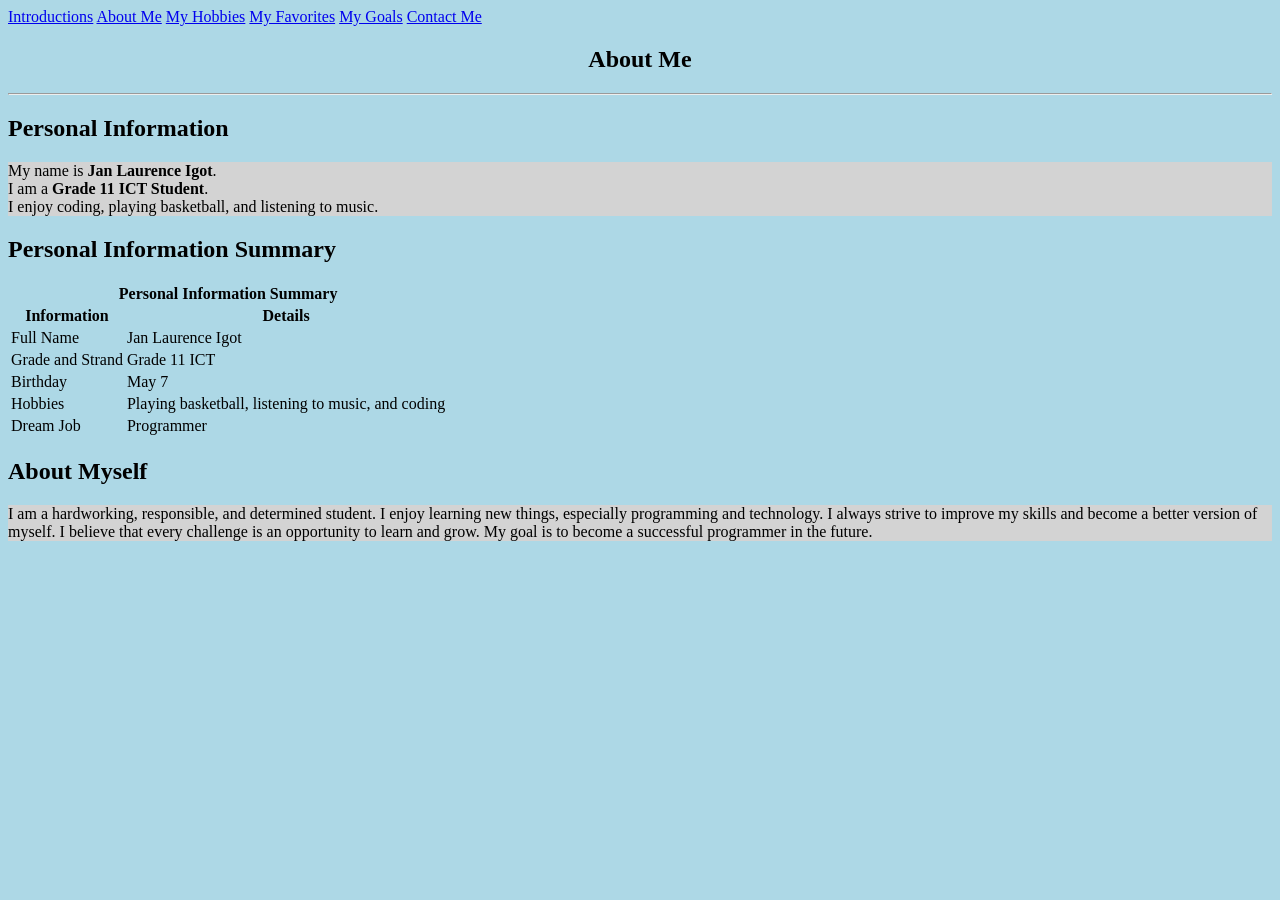
==== about.html @ 422fb777 "Update about.html" ====
<!DOCTYPE html>
<html lang="en">

<head>
  <meta charset="UTF-8">
  <meta name="viewport" content="width=device-width, initial-scale=1.0">
  <title>About Me - Jan Laurence Igot</title>
  <link rel="stylesheet" href="style.css">
</head>

<body>

  <nav>
    <a class="nav-link highlight" href="index.html">Introductions</a>
    <a class="nav-link highlight" href="about.html">About Me</a>
    <a class="nav-link highlight" href="hobbies.html">My Hobbies</a>
    <a class="nav-link highlight" href="favorites.html">My Favorites</a>
    <a class="nav-link highlight" href="goals.html">My Goals</a>
    <a class="nav-link highlight" href="contact.html">Contact Me</a>
  </nav>

  <main>

    <section id="about-section" class="profile-section">

      <h1 id="main-header">About Me</h1>

      <hr>

      <h2 class="section-title">Personal Information</h2>

      <p class="profile-info">
        My name is <b>Jan Laurence Igot</b>.<br>
        I am a <b>Grade 11 ICT Student</b>.<br>
        I enjoy coding, playing basketball, and listening to music.
      </p>

    </section>


    <section class="table-section">

      <h2 class="section-title">Personal Information Summary</h2>

      <table class="table-style">

        <tr>
          <th class="table-header" colspan="2">
            Personal Information Summary
          </th>
        </tr>

        <tr>
          <th>Information</th>
          <th>Details</th>
        </tr>

        <tr>
          <td>Full Name</td>
          <td>Jan Laurence Igot</td>
        </tr>

        <tr>
          <td>Grade and Strand</td>
          <td>Grade 11 ICT</td>
        </tr>

        <tr>
          <td>Birthday</td>
          <td>May 7</td>
        </tr>

        <tr>
          <td>Hobbies</td>
          <td>Playing basketball, listening to music, and coding</td>
        </tr>

        <tr>
          <td>Dream Job</td>
          <td>Programmer</td>
        </tr>

      </table>

    </section>


    <section class="profile-section">

      <h2 class="section-title">About Myself</h2>

      <p class="profile-info">
        I am a hardworking, responsible, and determined student.
        I enjoy learning new things, especially programming and technology.
        I always strive to improve my skills and become a better version of myself.
        I believe that every challenge is an opportunity to learn and grow.
        My goal is to become a successful programmer in the future.
      </p>

    </section>

  </main>

</body>
</html>
---- style.css ----
body {
    color: black;
    background-color: lightblue;
}

h1 {
    text-align: center;
    color: black;
}

p {
    color: black;
}

.profile-info {
    background-color: lightgray;
}

.section-title {
    font-weight: bold;
}

.center-text {
    text-align: center;
}

#about {
    background-color: lightgray;
}

#contact {
    background-color: lightblue;
}

.profile-info.center-text {
    text-align: center;
}
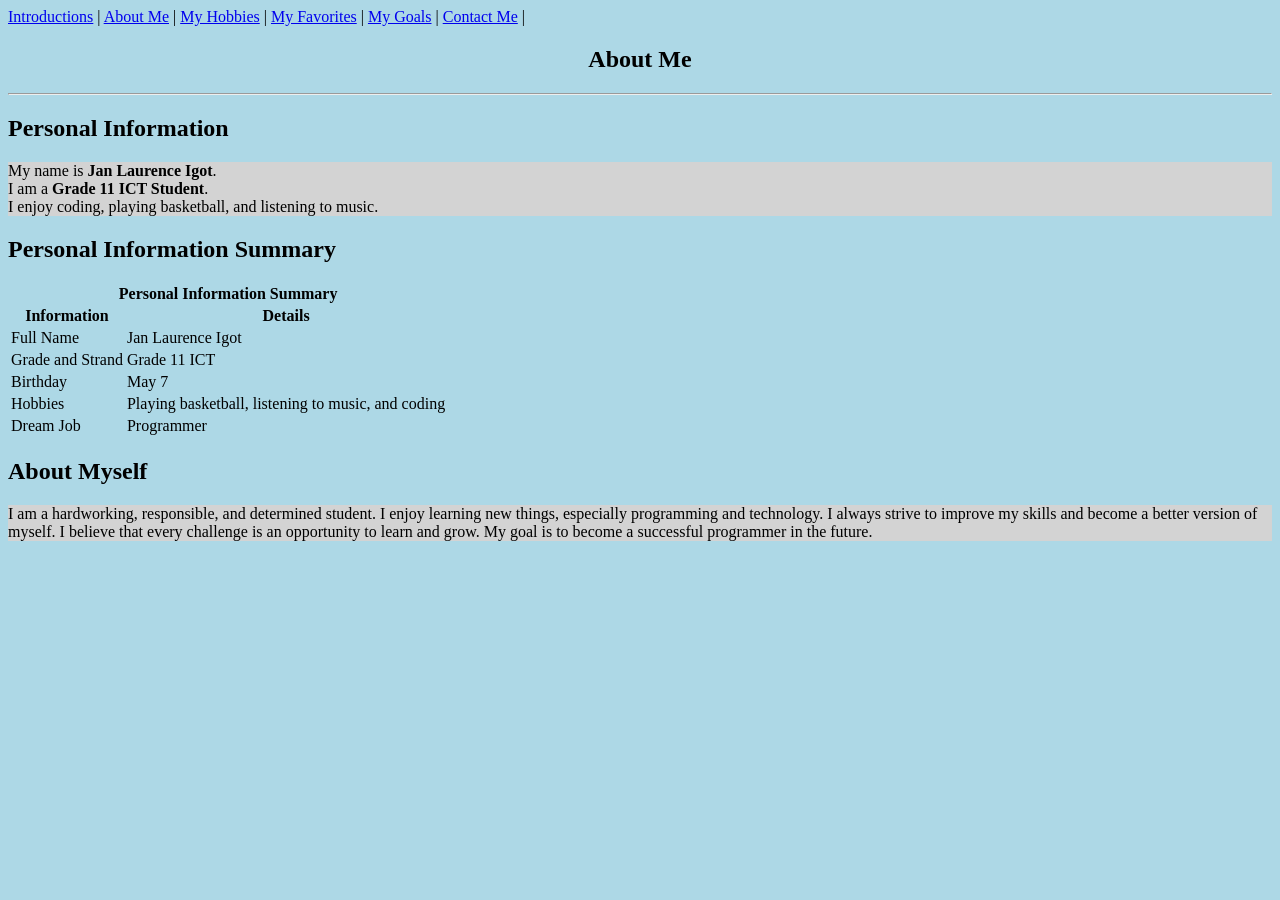
==== commit c02abfb9: "Update about.html" ====
--- a/about.html
+++ b/about.html
@@ -10,13 +10,13 @@
 
 <body>
 
-  <nav>
-    <a class="nav-link highlight" href="index.html">Introductions</a>
-    <a class="nav-link highlight" href="about.html">About Me</a>
-    <a class="nav-link highlight" href="hobbies.html">My Hobbies</a>
-    <a class="nav-link highlight" href="favorites.html">My Favorites</a>
-    <a class="nav-link highlight" href="goals.html">My Goals</a>
-    <a class="nav-link highlight" href="contact.html">Contact Me</a>
+    <nav>
+    <a class="nav-link highlight" href="index.html">Introductions</a> |
+    <a class="nav-link highlight" href="about.html">About Me</a> |
+    <a class="nav-link highlight" href="hobbies.html">My Hobbies</a> |
+    <a class="nav-link highlight" href="favorites.html">My Favorites</a> |
+    <a class="nav-link highlight" href="goals.html">My Goals</a> |
+    <a class="nav-link highlight" href="contact.html">Contact Me</a> |
   </nav>
 
   <main>
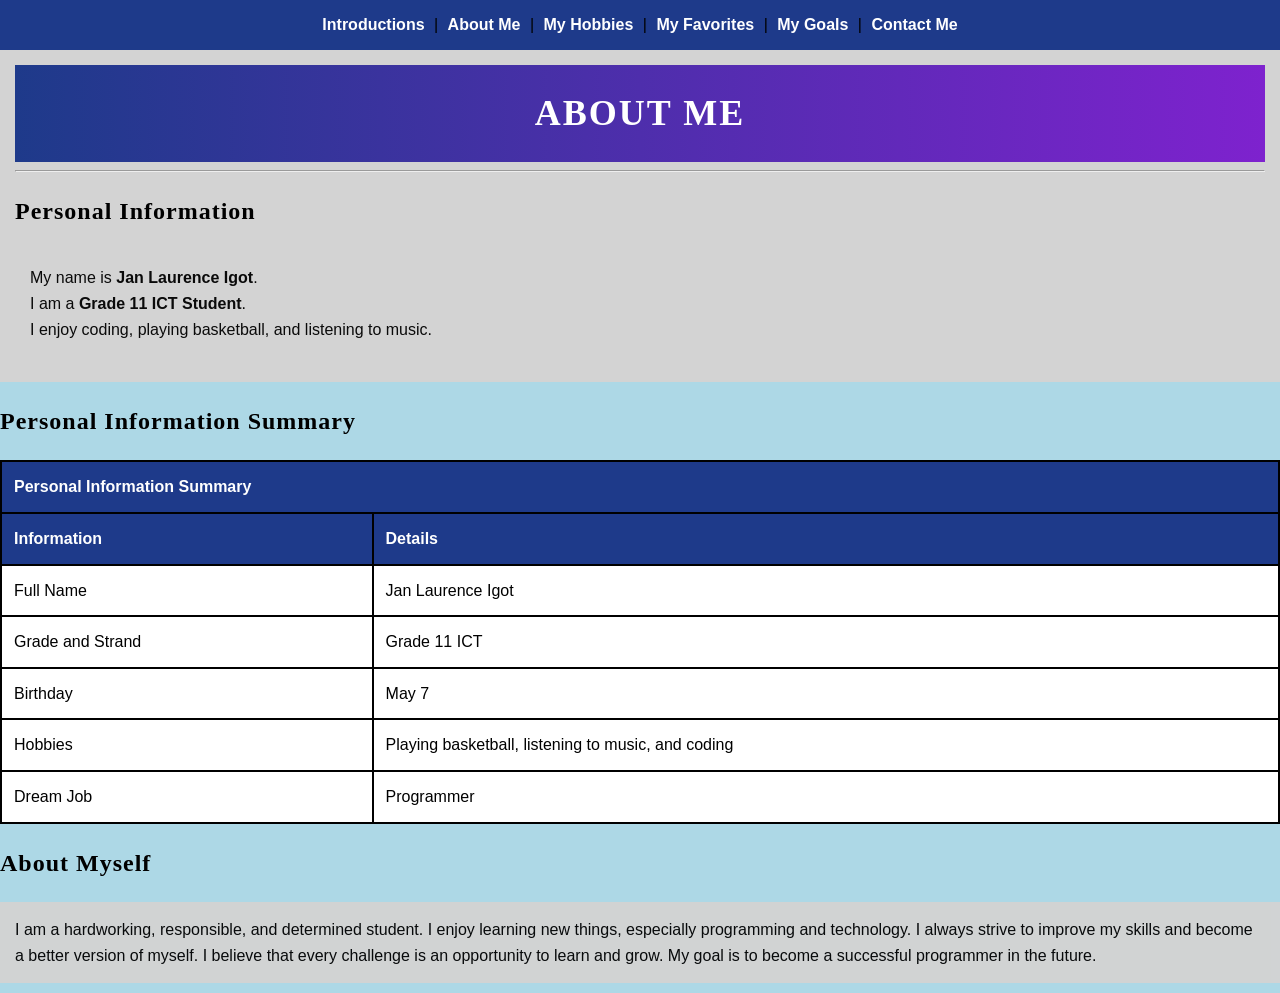
==== commit 88212a1e: "Update about.html" ====
--- a/about.html
+++ b/about.html
@@ -10,18 +10,19 @@
 
 <body>
 
-    <nav>
+  <nav>
     <a class="nav-link highlight" href="index.html">Introductions</a> |
     <a class="nav-link highlight" href="about.html">About Me</a> |
     <a class="nav-link highlight" href="hobbies.html">My Hobbies</a> |
     <a class="nav-link highlight" href="favorites.html">My Favorites</a> |
     <a class="nav-link highlight" href="goals.html">My Goals</a> |
-    <a class="nav-link highlight" href="contact.html">Contact Me</a> |
+    <a class="nav-link highlight" href="contact.html">Contact Me</a>
   </nav>
 
   <main>
 
-    <section id="about-section" class="profile-section">
+    <!-- Fixed: Changed id to "about" to match your #about rule in style.css -->
+    <section id="about" class="profile-section">
 
       <h1 id="main-header">About Me</h1>
 
@@ -43,43 +44,44 @@
       <h2 class="section-title">Personal Information Summary</h2>
 
       <table class="table-style">
+        <thead>
+          <tr>
+            <th class="table-header" colspan="2">
+              Personal Information Summary
+            </th>
+          </tr>
+          <tr>
+            <th class="table-header">Information</th>
+            <th class="table-header">Details</th>
+          </tr>
+        </thead>
 
-        <tr>
-          <th class="table-header" colspan="2">
-            Personal Information Summary
-          </th>
-        </tr>
+        <tbody>
+          <tr>
+            <td>Full Name</td>
+            <td>Jan Laurence Igot</td>
+          </tr>
 
-        <tr>
-          <th>Information</th>
-          <th>Details</th>
-        </tr>
+          <tr>
+            <td>Grade and Strand</td>
+            <td>Grade 11 ICT</td>
+          </tr>
 
-        <tr>
-          <td>Full Name</td>
-          <td>Jan Laurence Igot</td>
-        </tr>
+          <tr>
+            <td>Birthday</td>
+            <td>May 7</td>
+          </tr>
 
-        <tr>
-          <td>Grade and Strand</td>
-          <td>Grade 11 ICT</td>
-        </tr>
+          <tr>
+            <td>Hobbies</td>
+            <td>Playing basketball, listening to music, and coding</td>
+          </tr>
 
-        <tr>
-          <td>Birthday</td>
-          <td>May 7</td>
-        </tr>
-
-        <tr>
-          <td>Hobbies</td>
-          <td>Playing basketball, listening to music, and coding</td>
-        </tr>
-
-        <tr>
-          <td>Dream Job</td>
-          <td>Programmer</td>
-        </tr>
-
+          <tr>
+            <td>Dream Job</td>
+            <td>Programmer</td>
+          </tr>
+        </tbody>
       </table>
 
     </section>
@@ -102,4 +104,4 @@
   </main>
 
 </body>
-</html>+</html>
--- a/style.css
+++ b/style.css
@@ -1,38 +1,127 @@
 
-    body {
+    /* ==========================================================================
+   1. GLOBAL STYLES & BODY
+   ========================================================================== */
+body {
     color: black;
     background-color: lightblue;
+    font-family: Arial, sans-serif;   
+    font-size: 16px;                  
+    line-height: 1.6;                 
+    margin: 0;
+    padding: 0;
 }
 
+/* ==========================================================================
+   2. NAVIGATION BAR & LINKS
+   ========================================================================== */
+nav {
+    background-color: #1e3a8a;
+    padding: 12px;
+    text-align: center;
+}
+
+.nav-link {
+    color: white;
+    text-decoration: none;
+    font-weight: bold;
+    margin: 0 5px;
+}
+
+.nav-link:hover {
+    text-decoration: underline;
+}
+
+/* ==========================================================================
+   3. HEADINGS & TEXT PROPERTIES
+   ========================================================================== */
 h1 {
-    text-align: center;
-    color: black;
+    text-align: center;              
+    color: white;                    
+    font-family: Georgia, serif;      
+    font-size: 36px;                  
+    font-weight: bold;                
+    text-transform: uppercase;        
+    letter-spacing: 2px;             
+    
+    background: linear-gradient(to right, #1e3a8a, #7e22ce);
+    padding: 20px;
+    margin: 0;
 }
 
 p {
-    color: black;
-}
-
-.profile-info {
-    background-color: lightgray;
+    color: #333333;                   
 }
 
 .section-title {
     font-weight: bold;
+    font-family: Georgia, serif;
+    text-transform: capitalize;       
+    letter-spacing: 1px;
 }
 
 .center-text {
     text-align: center;
 }
 
-#about {
+/* ==========================================================================
+   4. SECTIONS, OPACITY & MEDIA
+   ========================================================================== */
+.profile-info {
     background-color: lightgray;
-}
-
-#contact {
-    background-color: lightblue;
+    color: black;
+    font-size: 16px;
+    line-height: 1.6;
+    padding: 15px;
+    margin: 10px 0;
+    opacity: 0.95;                    
 }
 
 .profile-info.center-text {
     text-align: center;
-}+}
+
+#about {
+    background-color: lightgray;
+    padding: 15px;
+}
+
+#contact {
+    background: radial-gradient(white, lightblue);
+    padding: 15px;
+}
+
+video {
+    display: block;
+    max-width: 100%;
+    margin: 15px 0;
+    border: 2px solid #1e3a8a;
+}
+
+.hobby-list {
+    margin: 15px 20px;
+    line-height: 1.8;
+}
+
+/* ==========================================================================
+   5. TABLE STYLES
+   ========================================================================== */
+.table-style {
+    width: 100%;
+    border-collapse: collapse;
+    margin: 20px 0;
+    background-color: white;
+    color: black;
+}
+
+.table-style th,
+.table-style td {
+    border: 2px solid black;
+    padding: 12px;
+    text-align: left;
+}
+
+.table-header {
+    background-color: #1e3a8a;
+    color: white;    
+}
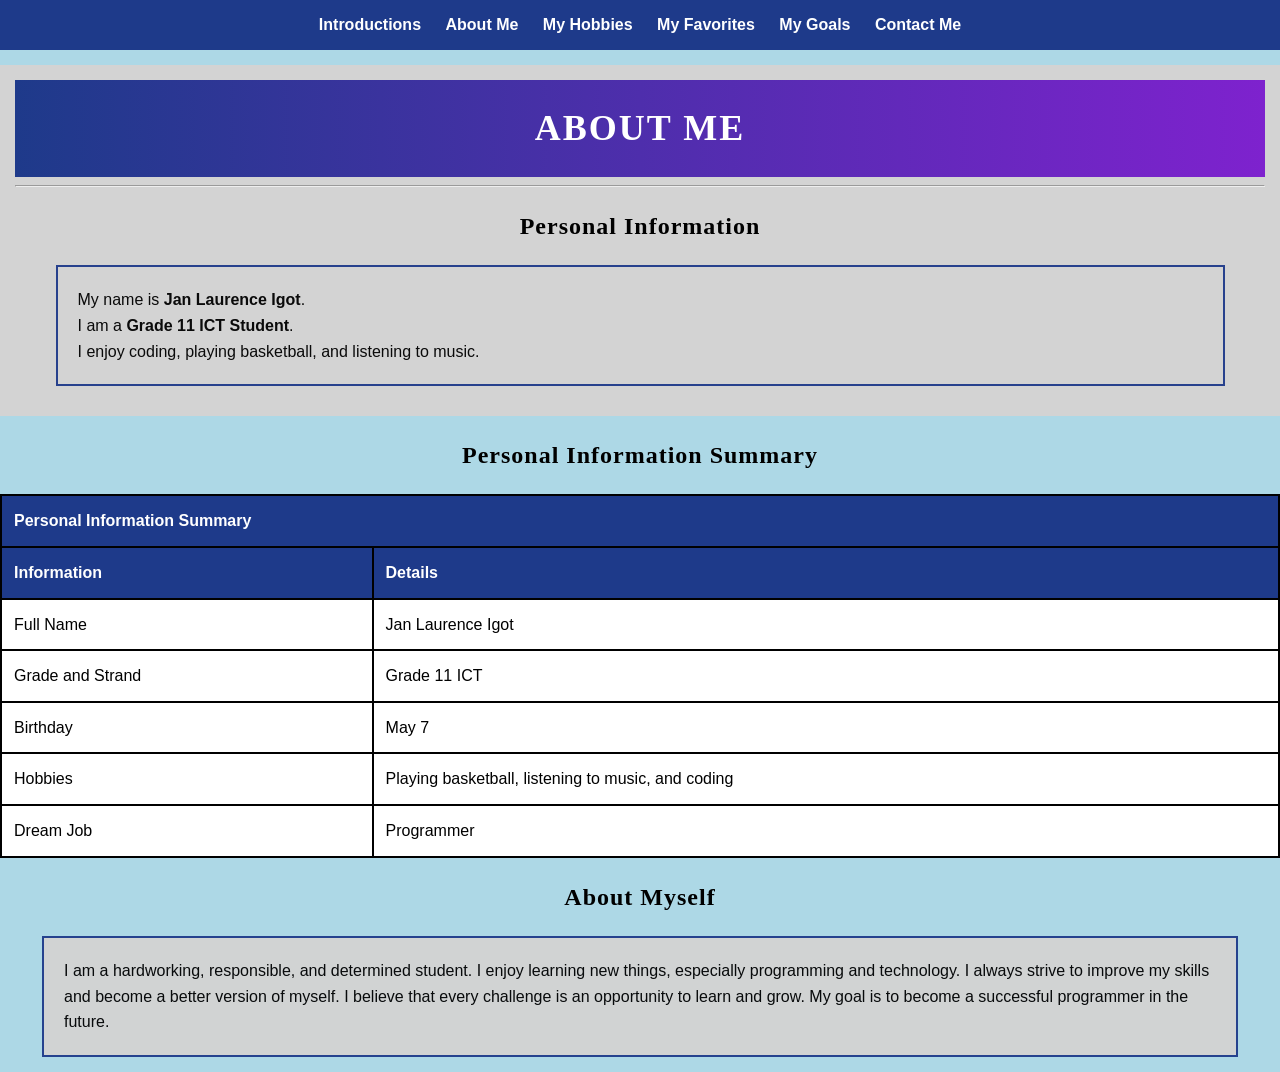
==== commit 1716901b: "Refactor navigation and section titles in about.html" ====
--- a/about.html
+++ b/about.html
@@ -10,25 +10,27 @@
 
 <body>
 
+  <!-- NAVIGATION BAR (Structured with UL/LI for Lesson 2.2 CSS) -->
   <nav>
-    <a class="nav-link highlight" href="index.html">Introductions</a> |
-    <a class="nav-link highlight" href="about.html">About Me</a> |
-    <a class="nav-link highlight" href="hobbies.html">My Hobbies</a> |
-    <a class="nav-link highlight" href="favorites.html">My Favorites</a> |
-    <a class="nav-link highlight" href="goals.html">My Goals</a> |
-    <a class="nav-link highlight" href="contact.html">Contact Me</a>
+    <ul>
+      <li><a href="index.html">Introductions</a></li>
+      <li><a href="about.html">About Me</a></li>
+      <li><a href="hobbies.html">My Hobbies</a></li>
+      <li><a href="favorites.html">My Favorites</a></li>
+      <li><a href="goals.html">My Goals</a></li>
+      <li><a href="contact.html">Contact Me</a></li>
+    </ul>
   </nav>
 
   <main>
 
-    <!-- Fixed: Changed id to "about" to match your #about rule in style.css -->
     <section id="about" class="profile-section">
 
       <h1 id="main-header">About Me</h1>
 
       <hr>
 
-      <h2 class="section-title">Personal Information</h2>
+      <h2 class="section-title center-text">Personal Information</h2>
 
       <p class="profile-info">
         My name is <b>Jan Laurence Igot</b>.<br>
@@ -41,7 +43,7 @@
 
     <section class="table-section">
 
-      <h2 class="section-title">Personal Information Summary</h2>
+      <h2 class="section-title center-text">Personal Information Summary</h2>
 
       <table class="table-style">
         <thead>
@@ -89,7 +91,7 @@
 
     <section class="profile-section">
 
-      <h2 class="section-title">About Myself</h2>
+      <h2 class="section-title center-text">About Myself</h2>
 
       <p class="profile-info">
         I am a hardworking, responsible, and determined student.
--- a/style.css
+++ b/style.css
@@ -1,62 +1,79 @@
 
-    /* ==========================================================================
-   1. GLOBAL STYLES & BODY
-   ========================================================================== */
+ 
 body {
     color: black;
     background-color: lightblue;
-    font-family: Arial, sans-serif;   
-    font-size: 16px;                  
-    line-height: 1.6;                 
+    font-family: Arial, sans-serif;
+    font-size: 16px;
+    line-height: 1.6;
     margin: 0;
     padding: 0;
 }
 
-/* ==========================================================================
-   2. NAVIGATION BAR & LINKS
-   ========================================================================== */
+
 nav {
     background-color: #1e3a8a;
     padding: 12px;
     text-align: center;
-}
-
-.nav-link {
+    position: sticky;
+    top: 0;
+    z-index: 100; 
+}
+
+
+nav ul {
+    list-style-type: none; 
+    margin: 0;
+    padding: 0;
+}
+
+nav li {
+    display: inline;
+    margin: 0 10px;
+}
+
+
+a:link {
     color: white;
     text-decoration: none;
     font-weight: bold;
-    margin: 0 5px;
-}
-
-.nav-link:hover {
+}
+
+a:visited {
+    color: #e0e7ff;
+}
+
+a:hover {
+    color: #facc15;
     text-decoration: underline;
 }
 
-/* ==========================================================================
-   3. HEADINGS & TEXT PROPERTIES
-   ========================================================================== */
+a:active {
+    color: orange;
+}
+
+
 h1 {
-    text-align: center;              
-    color: white;                    
-    font-family: Georgia, serif;      
-    font-size: 36px;                  
-    font-weight: bold;                
-    text-transform: uppercase;        
-    letter-spacing: 2px;             
-    
+    text-align: center;
+    color: white;
+    font-family: Georgia, serif;
+    font-size: 36px;
+    font-weight: bold;
+    text-transform: uppercase;
+    letter-spacing: 2px;
     background: linear-gradient(to right, #1e3a8a, #7e22ce);
     padding: 20px;
     margin: 0;
 }
 
 p {
-    color: #333333;                   
+    color: #333333;
 }
 
 .section-title {
     font-weight: bold;
     font-family: Georgia, serif;
-    text-transform: capitalize;       
+    text-transform: capitalize;
     letter-spacing: 1px;
 }
 
@@ -64,48 +81,91 @@
     text-align: center;
 }
 
-/* ==========================================================================
-   4. SECTIONS, OPACITY & MEDIA
-   ========================================================================== */
+
 .profile-info {
     background-color: lightgray;
     color: black;
     font-size: 16px;
     line-height: 1.6;
-    padding: 15px;
-    margin: 10px 0;
-    opacity: 0.95;                    
-}
-
-.profile-info.center-text {
-    text-align: center;
+    padding: 20px;        
+    margin: 15px auto;    
+    width: 90%;          
+    border: 2px solid #1e3a8a; 
+    opacity: 0.95;       
 }
 
 #about {
     background-color: lightgray;
     padding: 15px;
+    margin: 15px 0;
 }
 
 #contact {
     background: radial-gradient(white, lightblue);
-    padding: 15px;
-}
-
-video {
+    padding: 20px;
+    margin: 15px 0;
+}
+
+
+.float-image {
+    float: left;        
+    margin-right: 15px;
+    margin-bottom: 10px;
+    width: 150px;
+    height: 150px;
+    border: 2px solid #1e3a8a;
+}
+
+
+.card-container {
+    position: relative;
+    height: 120px;
+    margin: 20px 0;
+}
+
+.badge-one {
+    position: absolute;  
+    top: 10px;
+    left: 10px;
+    z-index: 1;         
+    background-color: #1e3a8a;
+    color: white;
+    padding: 10px;
+}
+
+.badge-two {
+    position: absolute;
+    top: 25px;
+    left: 30px;
+    z-index: 2;         
+    background-color: #7e22ce;
+    color: white;
+    padding: 10px;
+}
+
+.clear-fix {
+    clear: both;       
+}
+
+video, audio, img {
     display: block;
     max-width: 100%;
-    margin: 15px 0;
+    margin: 15px auto;
     border: 2px solid #1e3a8a;
 }
 
-.hobby-list {
-    margin: 15px 20px;
-    line-height: 1.8;
-}
-
-/* ==========================================================================
-   5. TABLE STYLES
-   ========================================================================== */
+/* List Styling */
+ul.custom-list {
+    list-style-type: circle;
+    margin: 15px 25px;
+}
+
+ol.custom-list {
+    list-style-type: decimal;
+    margin: 15px 25px;
+}
+
+
 .table-style {
     width: 100%;
     border-collapse: collapse;
@@ -123,5 +183,30 @@
 
 .table-header {
     background-color: #1e3a8a;
-    color: white;    
-}
+    color: white;
+}
+
+input[type="text"],
+input[type="email"],
+select,
+textarea {
+    width: 100%;
+    padding: 8px;
+    margin-top: 5px;
+    margin-bottom: 15px;
+    border: 1px solid #1e3a8a;
+    font-family: Arial, sans-serif;
+}
+
+button {
+    background-color: #1e3a8a;
+    color: white;
+    font-weight: bold;
+    padding: 10px 18px;
+    border: none;
+    cursor: pointer;
+}
+
+button:hover {
+    background-color: #7e22ce;
+}
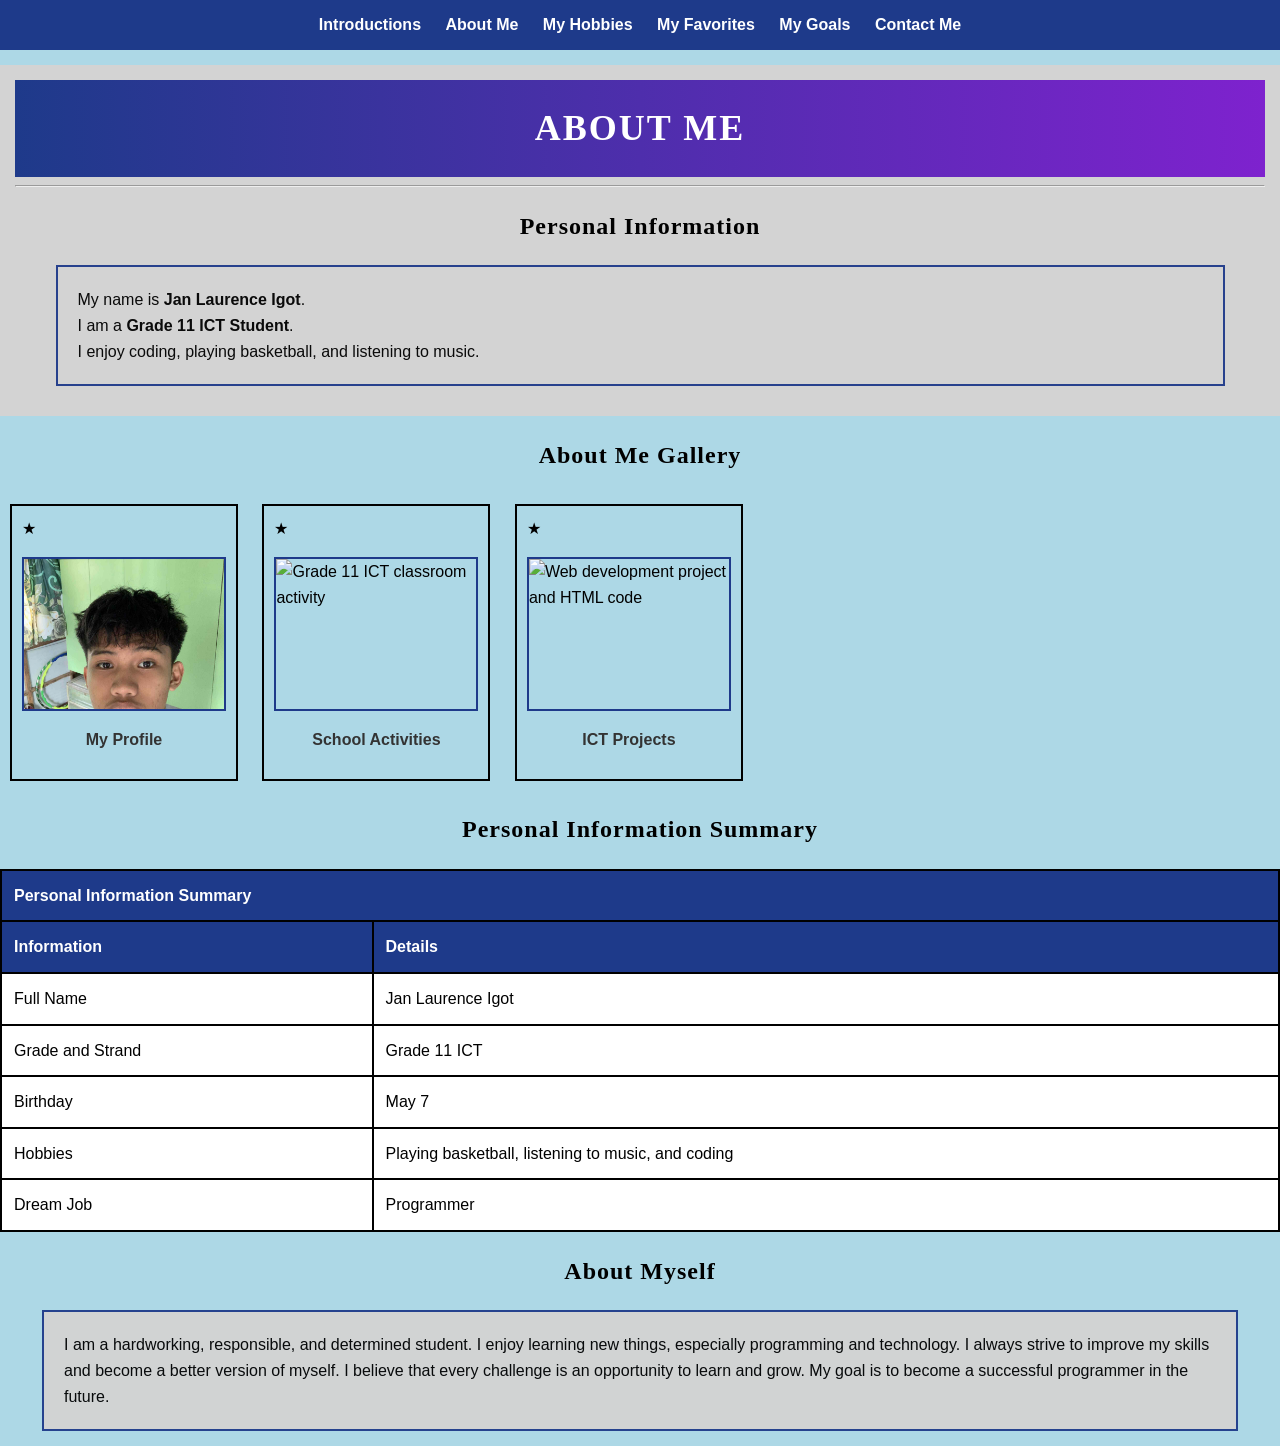
==== commit 301e0e3a: "Update about.html" ====
--- a/about.html
+++ b/about.html
@@ -10,7 +10,7 @@
 
 <body>
 
-  <!-- NAVIGATION BAR (Structured with UL/LI for Lesson 2.2 CSS) -->
+  <!-- NAVIGATION BAR -->
   <nav>
     <ul>
       <li><a href="index.html">Introductions</a></li>
@@ -40,6 +40,29 @@
 
     </section>
 
+    <!-- ==========================================
+       LESSON 2.3: CSS IMAGE GALLERY SECTION
+       ========================================== -->
+    <section class="gallery-section">
+
+      <h2 class="section-title center-text">About Me Gallery</h2>
+
+      <div class="gallery">
+        <div class="gallery-item">
+          <img src="a3cda980-d5c3-46c0-9ae6-7ce28dd5495e.jpeg" alt="Jan Laurence Igot profile picture">
+          <p>My Profile</p>
+        </div>
+        <div class="gallery-item">
+          <img src="school-activity.jpg" alt="Grade 11 ICT classroom activity">
+          <p>School Activities</p>
+        </div>
+        <div class="gallery-item">
+          <img src="programming-project.jpg" alt="Web development project and HTML code">
+          <p>ICT Projects</p>
+        </div>
+      </div>
+
+    </section>
 
     <section class="table-section">
 
@@ -88,7 +111,6 @@
 
     </section>
 
-
     <section class="profile-section">
 
       <h2 class="section-title center-text">About Myself</h2>
--- a/style.css
+++ b/style.css
@@ -1,5 +1,8 @@
 
  
+/* ==========================================
+   1. GLOBAL STYLES (Original ni Sir Deson)
+   ========================================== */
 body {
     color: black;
     background-color: lightblue;
@@ -10,7 +13,6 @@
     padding: 0;
 }
 
-
 nav {
     background-color: #1e3a8a;
     padding: 12px;
@@ -19,7 +21,6 @@
     top: 0;
     z-index: 100; 
 }
-
 
 nav ul {
     list-style-type: none; 
@@ -32,7 +33,7 @@
     margin: 0 10px;
 }
 
-
+/* Link States (Pseudo-classes) */
 a:link {
     color: white;
     text-decoration: none;
@@ -51,7 +52,6 @@
 a:active {
     color: orange;
 }
-
 
 h1 {
     text-align: center;
@@ -81,17 +81,16 @@
     text-align: center;
 }
 
-
 .profile-info {
     background-color: lightgray;
     color: black;
     font-size: 16px;
     line-height: 1.6;
-    padding: 20px;        
-    margin: 15px auto;    
-    width: 90%;          
+    padding: 20px;         
+    margin: 15px auto;     
+    width: 90%;           
     border: 2px solid #1e3a8a; 
-    opacity: 0.95;       
+    opacity: 0.95;         
 }
 
 #about {
@@ -106,9 +105,8 @@
     margin: 15px 0;
 }
 
-
 .float-image {
-    float: left;        
+    float: left;         
     margin-right: 15px;
     margin-bottom: 10px;
     width: 150px;
@@ -116,7 +114,6 @@
     border: 2px solid #1e3a8a;
 }
 
-
 .card-container {
     position: relative;
     height: 120px;
@@ -127,7 +124,7 @@
     position: absolute;  
     top: 10px;
     left: 10px;
-    z-index: 1;         
+    z-index: 1;          
     background-color: #1e3a8a;
     color: white;
     padding: 10px;
@@ -137,14 +134,14 @@
     position: absolute;
     top: 25px;
     left: 30px;
-    z-index: 2;         
+    z-index: 2;          
     background-color: #7e22ce;
     color: white;
     padding: 10px;
 }
 
 .clear-fix {
-    clear: both;       
+    clear: both;         
 }
 
 video, audio, img {
@@ -154,7 +151,6 @@
     border: 2px solid #1e3a8a;
 }
 
-/* List Styling */
 ul.custom-list {
     list-style-type: circle;
     margin: 15px 25px;
@@ -164,7 +160,6 @@
     list-style-type: decimal;
     margin: 15px 25px;
 }
-
 
 .table-style {
     width: 100%;
@@ -210,3 +205,45 @@
 button:hover {
     background-color: #7e22ce;
 }
+
+/* ==========================================
+   2. LESSON 2.3: CSS IMAGE GALLERY & PSEUDO-ELEMENTS
+   (Eksaktong gisunod gikan sa module ni Sir Deson)
+   ========================================== */
+
+.gallery-item {
+    display: inline-block;
+    border: 2px solid black;
+    padding: 10px;
+    margin: 10px;
+}
+
+.gallery-item img {
+    width: 200px;
+    height: 150px;
+    object-fit: cover;
+}
+
+.gallery-item p {
+    text-align: center;
+    font-weight: bold;
+}
+
+.gallery-item:hover {
+    border: 3px solid blue;
+}
+
+.gallery-item::before {
+    content: "★ ";
+}
+
+.gallery-item:hover::before {
+    content: "✓";
+}
+
+/* Form inputs focus state gikan sa lesson */
+input:focus {
+    border: 2px solid blue;
+    background-color: lightgray;
+    outline: none;
+}
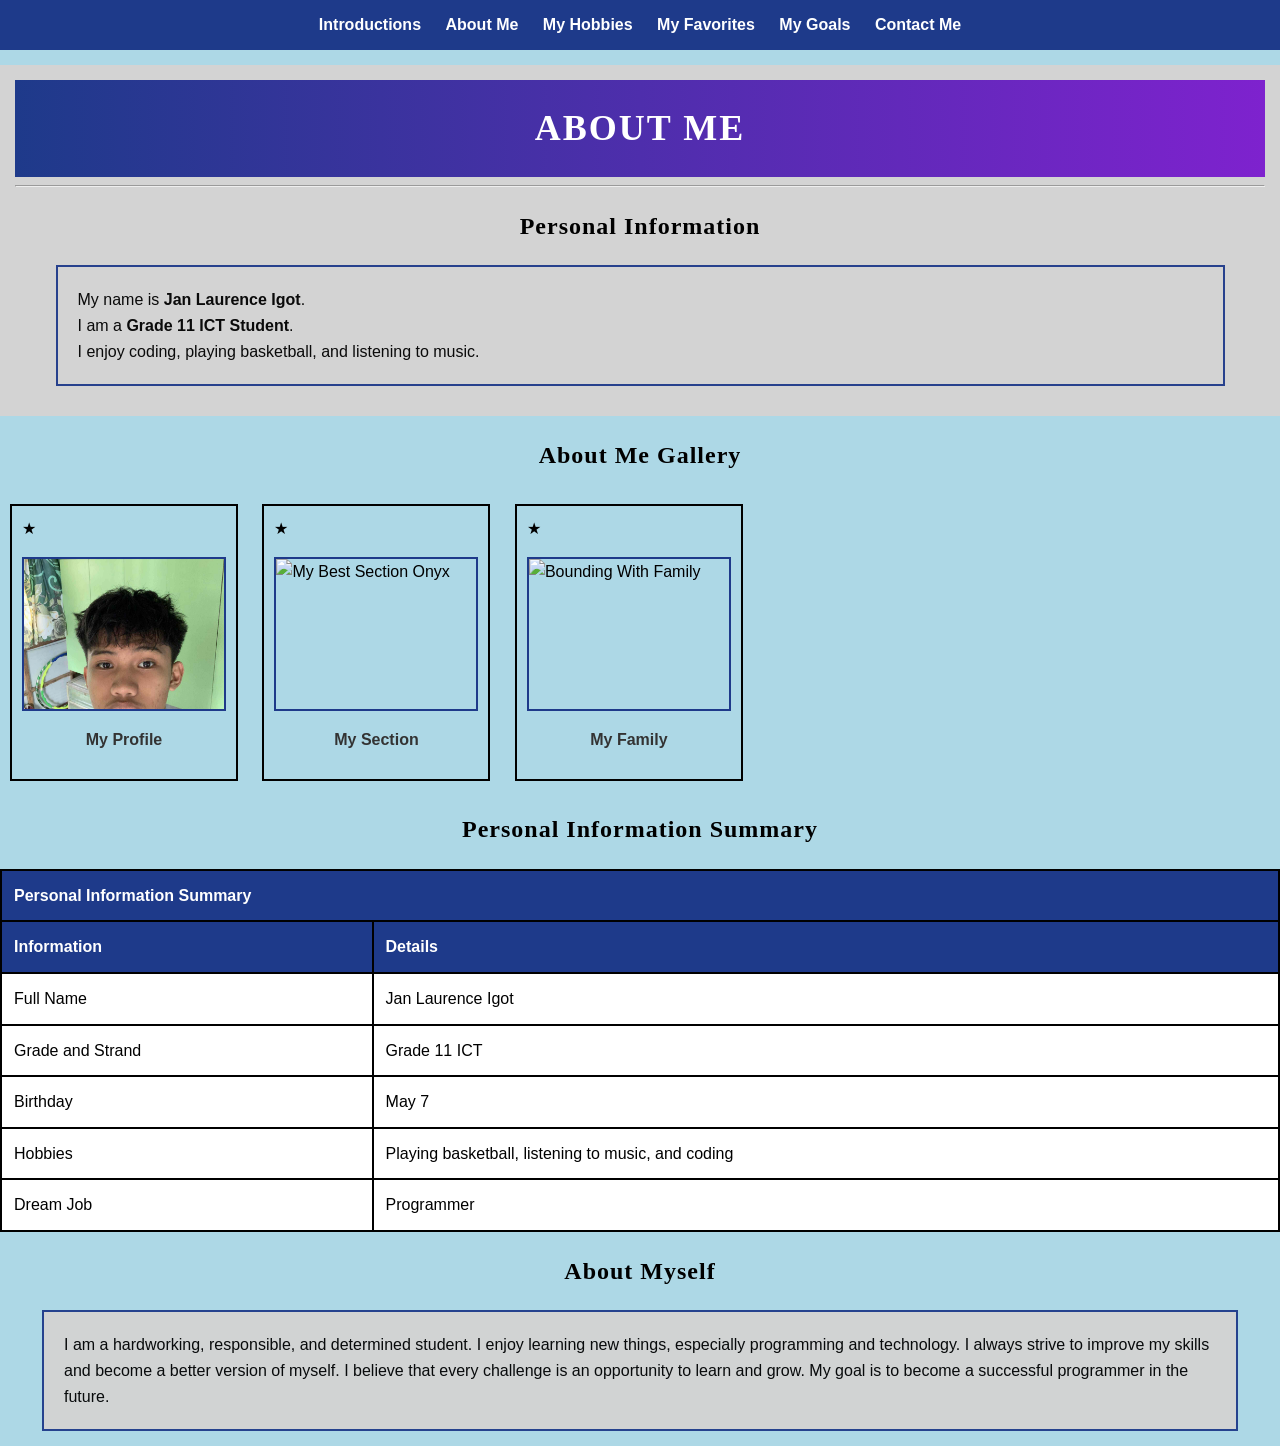
==== commit 392d8513: "Update about.html" ====
--- a/about.html
+++ b/about.html
@@ -53,12 +53,12 @@
           <p>My Profile</p>
         </div>
         <div class="gallery-item">
-          <img src="school-activity.jpg" alt="Grade 11 ICT classroom activity">
-          <p>School Activities</p>
+          <img src="school-activity.jpg" alt="My Best Section Onyx">
+          <p>My Section</p>
         </div>
         <div class="gallery-item">
-          <img src="programming-project.jpg" alt="Web development project and HTML code">
-          <p>ICT Projects</p>
+          <img src="programming-project.jpg" alt="Bounding With Family">
+          <p>My Family</p>
         </div>
       </div>
 
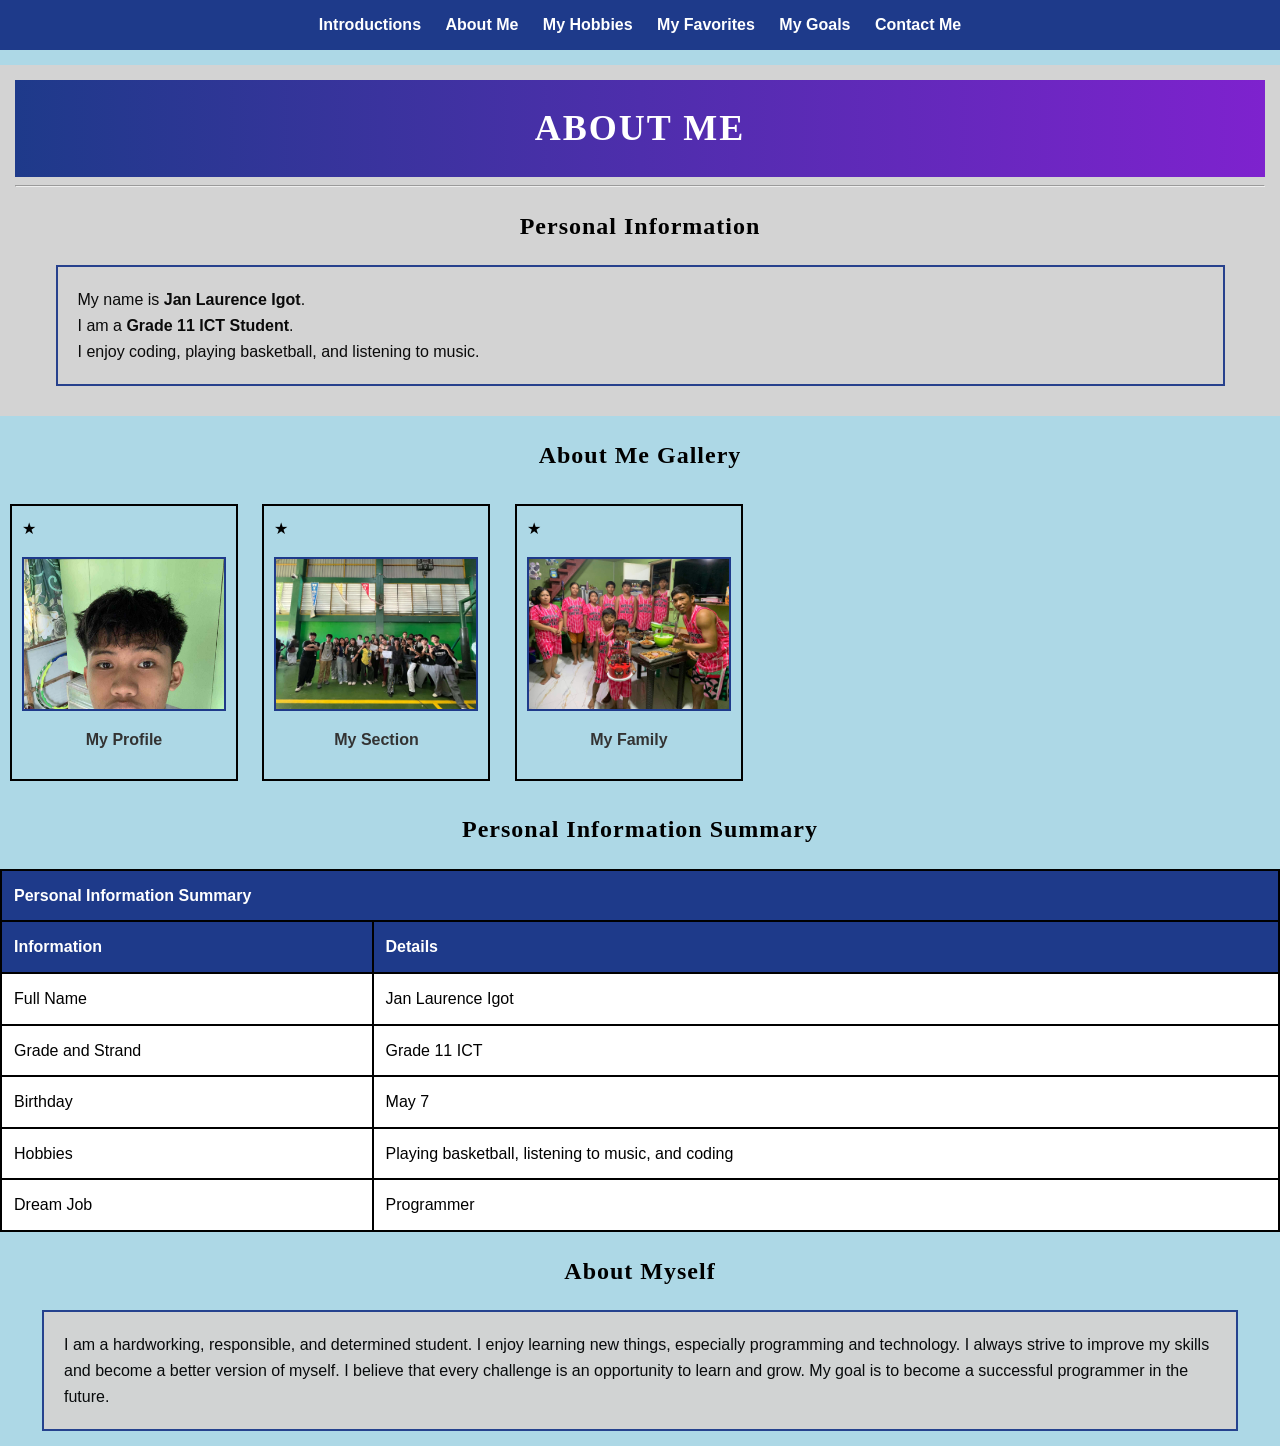
==== commit e0694d55: "Update about.html" ====
--- a/about.html
+++ b/about.html
@@ -53,11 +53,11 @@
           <p>My Profile</p>
         </div>
         <div class="gallery-item">
-          <img src="school-activity.jpg" alt="My Best Section Onyx">
+          <img src="5eecb52a-95a9-4ebc-84ee-dbaf5f42e2dc.jpeg" alt="My Best Section Onyx">
           <p>My Section</p>
         </div>
         <div class="gallery-item">
-          <img src="programming-project.jpg" alt="Bounding With Family">
+          <img src="199026f0-096b-4941-ac39-acaa3f2e29ff.jpeg" alt="Bounding With Family">
           <p>My Family</p>
         </div>
       </div>
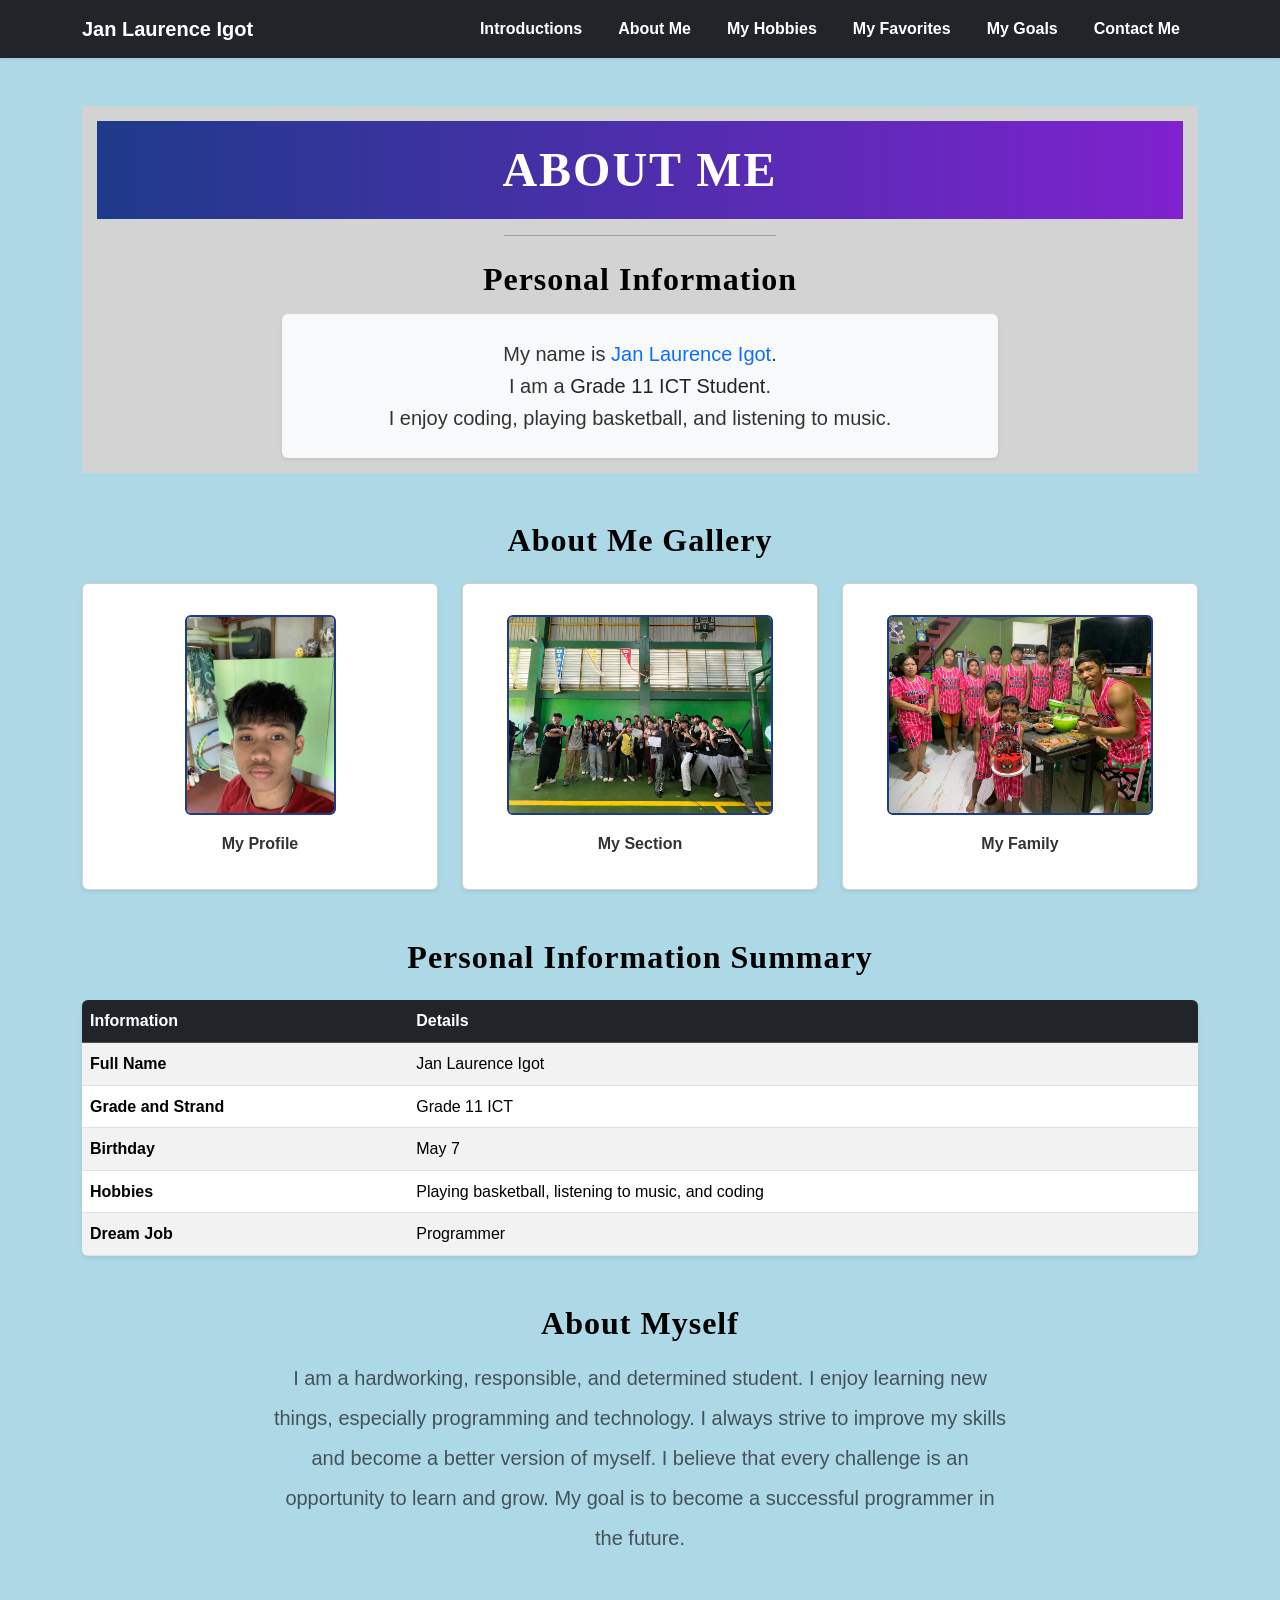
==== commit 19fd4733: "Update about.html" ====
--- a/about.html
+++ b/about.html
@@ -5,127 +5,138 @@
   <meta charset="UTF-8">
   <meta name="viewport" content="width=device-width, initial-scale=1.0">
   <title>About Me - Jan Laurence Igot</title>
+  <!-- Bootstrap 5 CSS CDN -->
+  <link href="https://cdn.jsdelivr.net/npm/bootstrap@5.3.3/dist/css/bootstrap.min.css" rel="stylesheet">
   <link rel="stylesheet" href="style.css">
 </head>
 
 <body>
 
-  <!-- NAVIGATION BAR -->
-  <nav>
-    <ul>
-      <li><a href="index.html">Introductions</a></li>
-      <li><a href="about.html">About Me</a></li>
-      <li><a href="hobbies.html">My Hobbies</a></li>
-      <li><a href="favorites.html">My Favorites</a></li>
-      <li><a href="goals.html">My Goals</a></li>
-      <li><a href="contact.html">Contact Me</a></li>
-    </ul>
+  <!-- Responsive Navigation Bar -->
+  <nav class="navbar navbar-expand-lg navbar-dark bg-dark shadow-sm">
+    <div class="container">
+      <a class="navbar-brand fw-bold" href="index.html">Jan Laurence Igot</a>
+      <button class="navbar-toggler" type="button" data-bs-toggle="collapse" data-bs-target="#navbarNav" aria-controls="navbarNav" aria-expanded="false" aria-label="Toggle navigation">
+          <span class="navbar-toggler-icon"></span>
+      </button>
+      <div class="collapse navbar-collapse" id="navbarNav">
+          <ul class="navbar-nav ms-auto">
+              <li class="nav-item"><a class="nav-link" href="index.html">Introductions</a></li>
+              <li class="nav-item"><a class="nav-link active" href="about.html">About Me</a></li>
+              <li class="nav-item"><a class="nav-link" href="hobbies.html">My Hobbies</a></li>
+              <li class="nav-item"><a class="nav-link" href="favorites.html">My Favorites</a></li>
+              <li class="nav-item"><a class="nav-link" href="goals.html">My Goals</a></li>
+              <li class="nav-item"><a class="nav-link" href="contact.html">Contact Me</a></li>
+          </ul>
+      </div>
+    </div>
   </nav>
 
-  <main>
+  <main class="container my-5">
 
-    <section id="about" class="profile-section">
+    <!-- Personal Information Section -->
+    <section id="about" class="mb-5 text-center">
+      <h1 id="main-header" class="display-5 fw-bold mb-3">About Me</h1>
+      <hr class="w-25 mx-auto mb-4">
 
-      <h1 id="main-header">About Me</h1>
-
-      <hr>
-
-      <h2 class="section-title center-text">Personal Information</h2>
-
-      <p class="profile-info">
-        My name is <b>Jan Laurence Igot</b>.<br>
-        I am a <b>Grade 11 ICT Student</b>.<br>
-        I enjoy coding, playing basketball, and listening to music.
-      </p>
-
+      <h2 class="section-title mb-3">Personal Information</h2>
+      
+      <div class="row justify-content-center">
+        <div class="col-lg-8">
+          <div class="card shadow-sm p-4 bg-light border-0">
+            <p class="lead mb-0">
+              My name is <b class="text-primary">Jan Laurence Igot</b>.<br>
+              I am a <b class="text-dark">Grade 11 ICT Student</b>.<br>
+              I enjoy coding, playing basketball, and listening to music.
+            </p>
+          </div>
+        </div>
+      </div>
     </section>
 
-    <!-- ==========================================
-       LESSON 2.3: CSS IMAGE GALLERY SECTION
-       ========================================== -->
-    <section class="gallery-section">
+    <!-- About Me Gallery Section -->
+    <section class="mb-5">
+      <h2 class="section-title text-center mb-4">About Me Gallery</h2>
 
-      <h2 class="section-title center-text">About Me Gallery</h2>
-
-      <div class="gallery">
-        <div class="gallery-item">
-          <img src="a3cda980-d5c3-46c0-9ae6-7ce28dd5495e.jpeg" alt="Jan Laurence Igot profile picture">
-          <p>My Profile</p>
+      <div class="row g-4">
+        <div class="col-md-4">
+          <div class="card h-100 shadow-sm text-center p-3">
+            <img src="a3cda980-d5c3-46c0-9ae6-7ce28dd5495e.jpeg" alt="Jan Laurence Igot profile picture" class="img-fluid rounded mb-2" style="height: 200px; object-fit: cover;">
+            <p class="fw-semibold mt-2">My Profile</p>
+          </div>
         </div>
-        <div class="gallery-item">
-          <img src="5eecb52a-95a9-4ebc-84ee-dbaf5f42e2dc.jpeg" alt="My Best Section Onyx">
-          <p>My Section</p>
+        <div class="col-md-4">
+          <div class="card h-100 shadow-sm text-center p-3">
+            <img src="5eecb52a-95a9-4ebc-84ee-dbaf5f42e2dc.jpeg" alt="My Best Section Onyx" class="img-fluid rounded mb-2" style="height: 200px; object-fit: cover;">
+            <p class="fw-semibold mt-2">My Section</p>
+          </div>
         </div>
-        <div class="gallery-item">
-          <img src="199026f0-096b-4941-ac39-acaa3f2e29ff.jpeg" alt="Bounding With Family">
-          <p>My Family</p>
+        <div class="col-md-4">
+          <div class="card h-100 shadow-sm text-center p-3">
+            <img src="199026f0-096b-4941-ac39-acaa3f2e29ff.jpeg" alt="Bounding With Family" class="img-fluid rounded mb-2" style="height: 200px; object-fit: cover;">
+            <p class="fw-semibold mt-2">My Family</p>
+          </div>
         </div>
       </div>
-
     </section>
 
-    <section class="table-section">
+    <!-- Personal Information Summary Table -->
+    <section class="mb-5">
+      <h2 class="section-title text-center mb-4">Personal Information Summary</h2>
 
-      <h2 class="section-title center-text">Personal Information Summary</h2>
-
-      <table class="table-style">
-        <thead>
-          <tr>
-            <th class="table-header" colspan="2">
-              Personal Information Summary
-            </th>
-          </tr>
-          <tr>
-            <th class="table-header">Information</th>
-            <th class="table-header">Details</th>
-          </tr>
-        </thead>
-
-        <tbody>
-          <tr>
-            <td>Full Name</td>
-            <td>Jan Laurence Igot</td>
-          </tr>
-
-          <tr>
-            <td>Grade and Strand</td>
-            <td>Grade 11 ICT</td>
-          </tr>
-
-          <tr>
-            <td>Birthday</td>
-            <td>May 7</td>
-          </tr>
-
-          <tr>
-            <td>Hobbies</td>
-            <td>Playing basketball, listening to music, and coding</td>
-          </tr>
-
-          <tr>
-            <td>Dream Job</td>
-            <td>Programmer</td>
-          </tr>
-        </tbody>
-      </table>
-
+      <div class="table-responsive shadow-sm rounded">
+        <table class="table table-striped table-hover align-middle mb-0">
+          <thead class="table-dark">
+            <tr>
+              <th scope="col">Information</th>
+              <th scope="col">Details</th>
+            </tr>
+          </thead>
+          <tbody>
+            <tr>
+              <td class="fw-semibold">Full Name</td>
+              <td>Jan Laurence Igot</td>
+            </tr>
+            <tr>
+              <td class="fw-semibold">Grade and Strand</td>
+              <td>Grade 11 ICT</td>
+            </tr>
+            <tr>
+              <td class="fw-semibold">Birthday</td>
+              <td>May 7</td>
+            </tr>
+            <tr>
+              <td class="fw-semibold">Hobbies</td>
+              <td>Playing basketball, listening to music, and coding</td>
+            </tr>
+            <tr>
+              <td class="fw-semibold">Dream Job</td>
+              <td>Programmer</td>
+            </tr>
+          </tbody>
+        </table>
+      </div>
     </section>
 
-    <section class="profile-section">
-
-      <h2 class="section-title center-text">About Myself</h2>
-
-      <p class="profile-info">
-        I am a hardworking, responsible, and determined student.
-        I enjoy learning new things, especially programming and technology.
-        I always strive to improve my skills and become a better version of myself.
-        I believe that every challenge is an opportunity to learn and grow.
-        My goal is to become a successful programmer in the future.
-      </p>
-
+    <!-- About Myself / Background Section -->
+    <section class="mb-5 text-center">
+      <h2 class="section-title mb-3">About Myself</h2>
+      <div class="row justify-content-center">
+        <div class="col-lg-8">
+          <p class="lead text-muted lh-lg">
+            I am a hardworking, responsible, and determined student.
+            I enjoy learning new things, especially programming and technology.
+            I always strive to improve my skills and become a better version of myself.
+            I believe that every challenge is an opportunity to learn and grow.
+            My goal is to become a successful programmer in the future.
+          </p>
+        </div>
+      </div>
     </section>
 
   </main>
 
+  <!-- Bootstrap 5 JS Bundle CDN -->
+  <script src="https://cdn.jsdelivr.net/npm/bootstrap@5.3.3/dist/js/bootstrap.bundle.min.js"></script>
 </body>
 </html>
